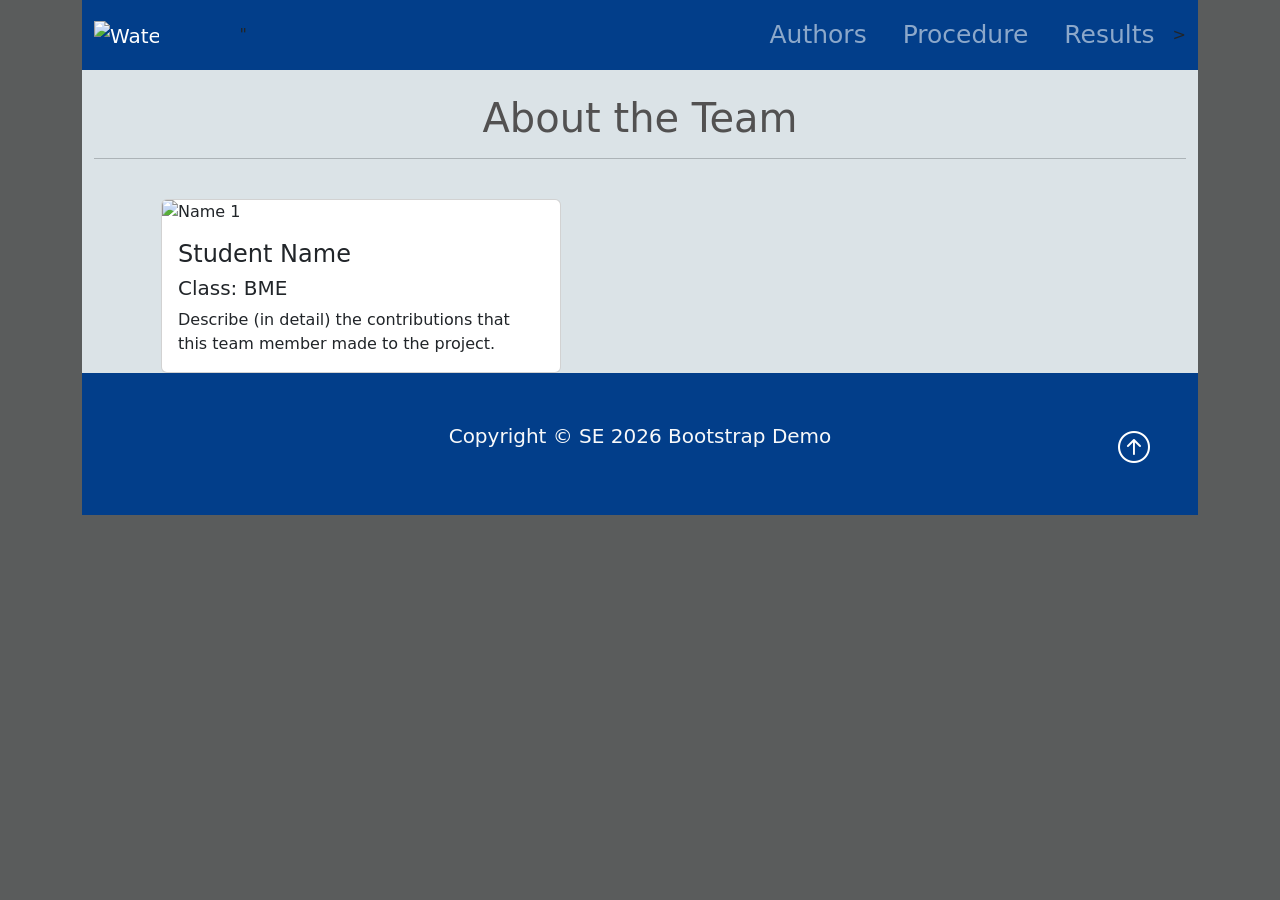
==== authors.html @ 17f99d76 "added" ====
<!DOCTYPE html>
<html lang="en">

<head>
    <meta charset="UTF-8">
    <meta name="viewport" content="width=device-width, initial-scale=1.0">
    <title>Activity 2.1.5 Class Demo</title>
    <link href="https://cdn.jsdelivr.net/npm/bootstrap@5.3.8/dist/css/bootstrap.min.css" rel="stylesheet"
        integrity="sha384-sRIl4kxILFvY47J16cr9ZwB07vP4J8+LH7qKQnuqkuIAvNWLzeN8tE5YBujZqJLB" crossorigin="anonymous">

    <link rel="stylesheet" href="https://cdn.jsdelivr.net/npm/bootstrap-icons@1.13.1/font/bootstrap-icons.min.css">
    <link rel="stylesheet" href="styles.css">

    <script src="https://cdn.jsdelivr.net/npm/bootstrap@5.3.8/dist/js/bootstrap.bundle.min.js"
        integrity="sha384-FKyoEForCGlyvwx9Hj09JcYn3nv7wiPVlz7YYwJrWVcXK/BmnVDxM+D2scQbITxI"
        crossorigin="anonymous"></script>
</head>

<body class="body">
    <div class="container-lg min-wh-100">
        <header>
            <!-- Navbar-->
            <nav class="navbar navbar-expand-lg nav-background-color" data-bs-theme="dark">
                <div class="container">
                    <a href="#" class="navbar-brand">
                        <img src="index.html" alt="Water Logo" class="d-inline-block align-text-top w-50">
                    </a>"

                    <!-- Hamburger Menu Button -->
                    <button class="navbar-toggler" type="button" data-bs-toggle="collapse" data-bs-target="#navmenu">
                        <span class="navbar-toggler-icon"></span>
                    </button>

                    <!-- Collapsible navbar menu with custom hover underline CSS animation-->
                    <div class="collapse navbar-collapse" id="navmenu"> <!-- Links to Hamburger icon-->
                        <ul class="navbar-nav ms-auto"> <!-- ms-auto provides auto margin spacing-->
                            <li class="nav-itm">
                                <a href="authors.html"
                                    class="nav-link hover-underline-animation nav-menu-item">Authors</a>
                            </li>
                            <li class="nav-itm">
                                <a href="procedure.html"
                                    class="nav-link hover-underline-animation nav-menu-item">Procedure</a>
                            </li>
                            <li class="nav-itm">
                                <a href="results.html"
                                    class="nav-link hover-underline-animation nav-menu-item">Results</a>
                            </li>

                        </ul>
                    </div>>
                </div>
            </nav>
        </header>

        <!-- Showcase-->
        <section class="authors">
            <div class="container">
                <br>
                <h1 class="text-center about-team">About the Team</h1>
                <hr><br>

                <div class="row row-cols-1 row-cols-md-2 g-4">
                    <div class="col">
                        <div class="card about">
                            <img src="img/tuffkennyboy.jpeg" alt="Name 1" class="card-img-top">
                            <div class="card-body">
                                <h4 class="card-title">Student Name</h4>
                                <h5>Class: BME</h5>
                                <p class="card-text">Describe (in detail) the contributions that
                                    this team member made to the project.</p>
                            </div>
                        </div>
                    </div>
                </div>
            </div>
        </section>



        <!-- Footer-->
        <footer class="p-5 footer text-light text-center position-relative">
            <div class="container">
                <p class="lead">Copyright &copy; SE 2026 Bootstrap Demo</p>
                <a href="#" class="position-absolute bottom-0 end-0 p-5">
                    <i class="bi bi-arrow-up-circle h2 icon-white"></i>
                </a>
            </div>
        </footer>

    </div>

</body>

</html>
---- styles.css ----
/* ----------------- Class CSS ----------------- */

.about{
    width:400px;
    margin: auto;
}

.about-team{
    color:rgb(82, 81, 81)
}

.authors{
    background-color: #dbe3e7;
}

.body{
    background-color: rgb(90, 92, 92);
}

.chartjs-sample{
    background-color: #8fa3ab;
}

.footer{                
    background-color: #023E8A;
}

.icon-white{            /* Arrow icon at bottom of page */
    color: #FFFFFF;
}

.nav-background-color{   /* navbar background color */
    background-color: #023E8A;
}

.nav-menu-item{               /* navbar link text properties */
    font-size:25px;
    margin-left: 10px;
    margin-right: 10px;
}

.overview{
    background-color: #dbe3e7;
}

.overview-left-padding{
    padding-left: 20px;
}

.overview-right-padding{  
    padding-right: 20px;
}

.procedure{
    background-color: #dbe3e7;
    padding: 1px;
}

.showcase{
    background-color: #8fa3ab; /*#0096c7*/
}

/* ----------------- ID CSS ----------------- */

/* -----------------Underline Animation CSS -----------------*/
#chart-wrapper{
    margin: auto;
    padding: 10px; 
    min-height: 400px;
    background-color: whitesmoke !important;
    justify-content: center;
    align-items: center;  
}



.hover-underline-animation {
    display: inline-block;
    position: relative;
    /*color: #0087ca;*/
  }
  
.hover-underline-animation:after {
    content: '';
    position: absolute;
    width: 100%;
    transform: scaleX(0);
    height: 2px;
    bottom: 0;
    left: 0;
    background-color: #eae6e6;
    /*transform-origin: bottom right;*/
    transition: transform 0.35s ease-out;
}
  
.hover-underline-animation:hover:after {
    transform: scaleX(1);
    /*transform-origin: bottom left;*/
}
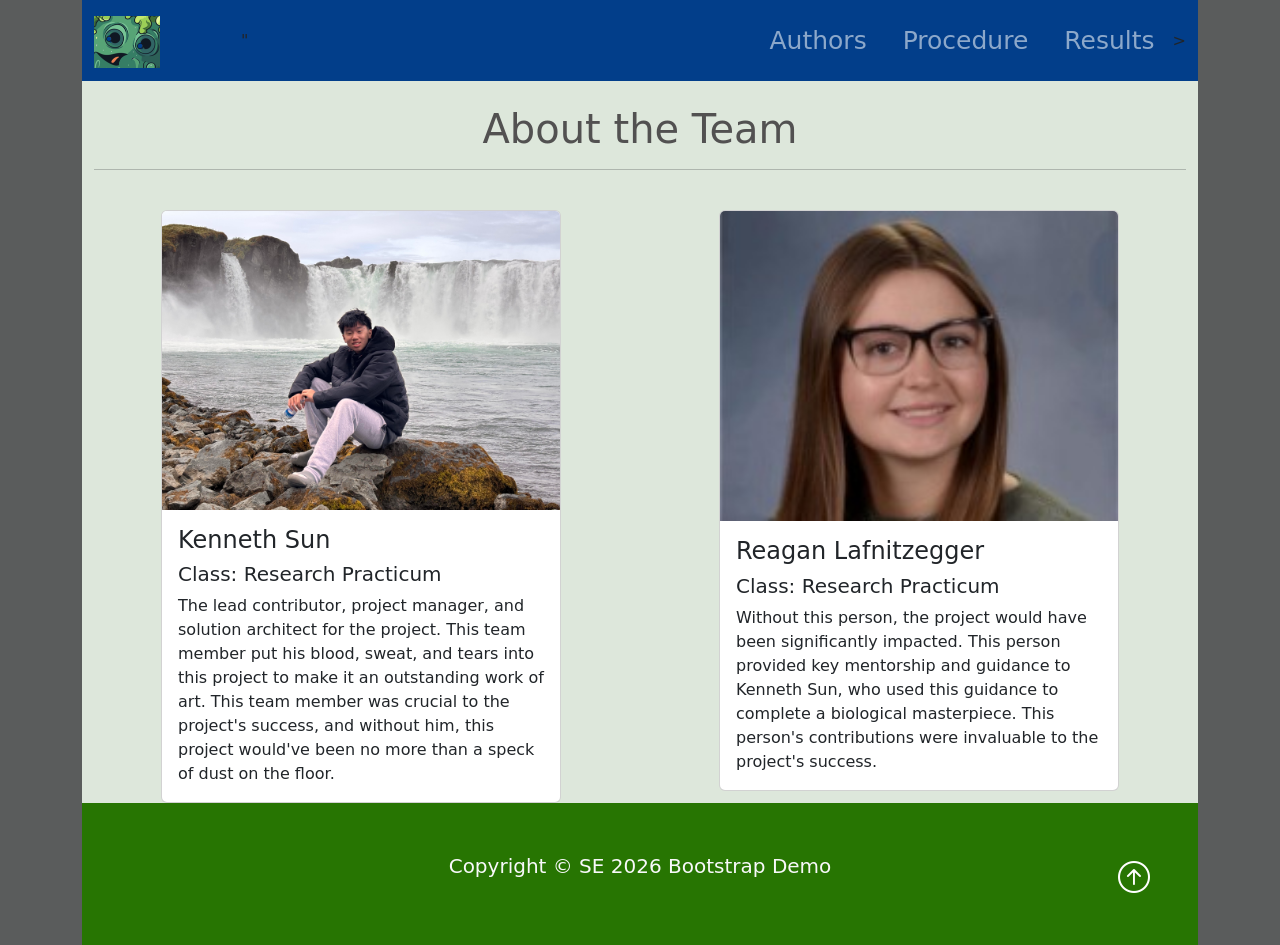
==== commit 1cdff58b: "added website features" ====
--- a/authors.html
+++ b/authors.html
@@ -22,8 +22,8 @@
             <!-- Navbar-->
             <nav class="navbar navbar-expand-lg nav-background-color" data-bs-theme="dark">
                 <div class="container">
-                    <a href="#" class="navbar-brand">
-                        <img src="index.html" alt="Water Logo" class="d-inline-block align-text-top w-50">
+                    <a href="index.html" class="navbar-brand">
+                        <img src="img/logo.png" alt="Algae Logo" class="d-inline-block align-text-top w-50">
                     </a>"
 
                     <!-- Hamburger Menu Button -->
@@ -63,12 +63,21 @@
                 <div class="row row-cols-1 row-cols-md-2 g-4">
                     <div class="col">
                         <div class="card about">
-                            <img src="img/tuffkennyboy.jpeg" alt="Name 1" class="card-img-top">
+                            <img src="img/tuffkennyboy.jpg" alt="Kenneth Sun" class="card-img-top">
                             <div class="card-body">
-                                <h4 class="card-title">Student Name</h4>
-                                <h5>Class: BME</h5>
-                                <p class="card-text">Describe (in detail) the contributions that
-                                    this team member made to the project.</p>
+                                <h4 class="card-title">Kenneth Sun</h4>
+                                <h5>Class: Research Practicum</h5>
+                                <p class="card-text">The lead contributor, project manager, and solution architect for the project.  This team member put his blood, sweat, and tears into this project to make it an outstanding work of art.  This team member was crucial to the project's success, and without him, this project would've been no more than a speck of dust on the floor.</p>
+                            </div>
+                        </div>
+                    </div>
+                    <div class="col">
+                        <div class="card about">
+                            <img src="img/lafnitz.jpg" alt="Reagan Lafnitzegger" class="card-img-top">
+                            <div class="card-body">
+                                <h4 class="card-title">Reagan Lafnitzegger</h4>
+                                <h5>Class: Research Practicum</h5>
+                                <p class="card-text">Without this person, the project would have been significantly impacted.  This person provided key mentorship and guidance to Kenneth Sun, who used this guidance to complete a biological masterpiece.  This person's contributions were invaluable to the project's success.</p>
                             </div>
                         </div>
                     </div>
--- a/styles.css
+++ b/styles.css
@@ -10,7 +10,7 @@
 }
 
 .authors{
-    background-color: #dbe3e7;
+    background-color: #dde7db;
 }
 
 .body{
@@ -22,7 +22,7 @@
 }
 
 .footer{                
-    background-color: #023E8A;
+    background-color: #277502;
 }
 
 .icon-white{            /* Arrow icon at bottom of page */
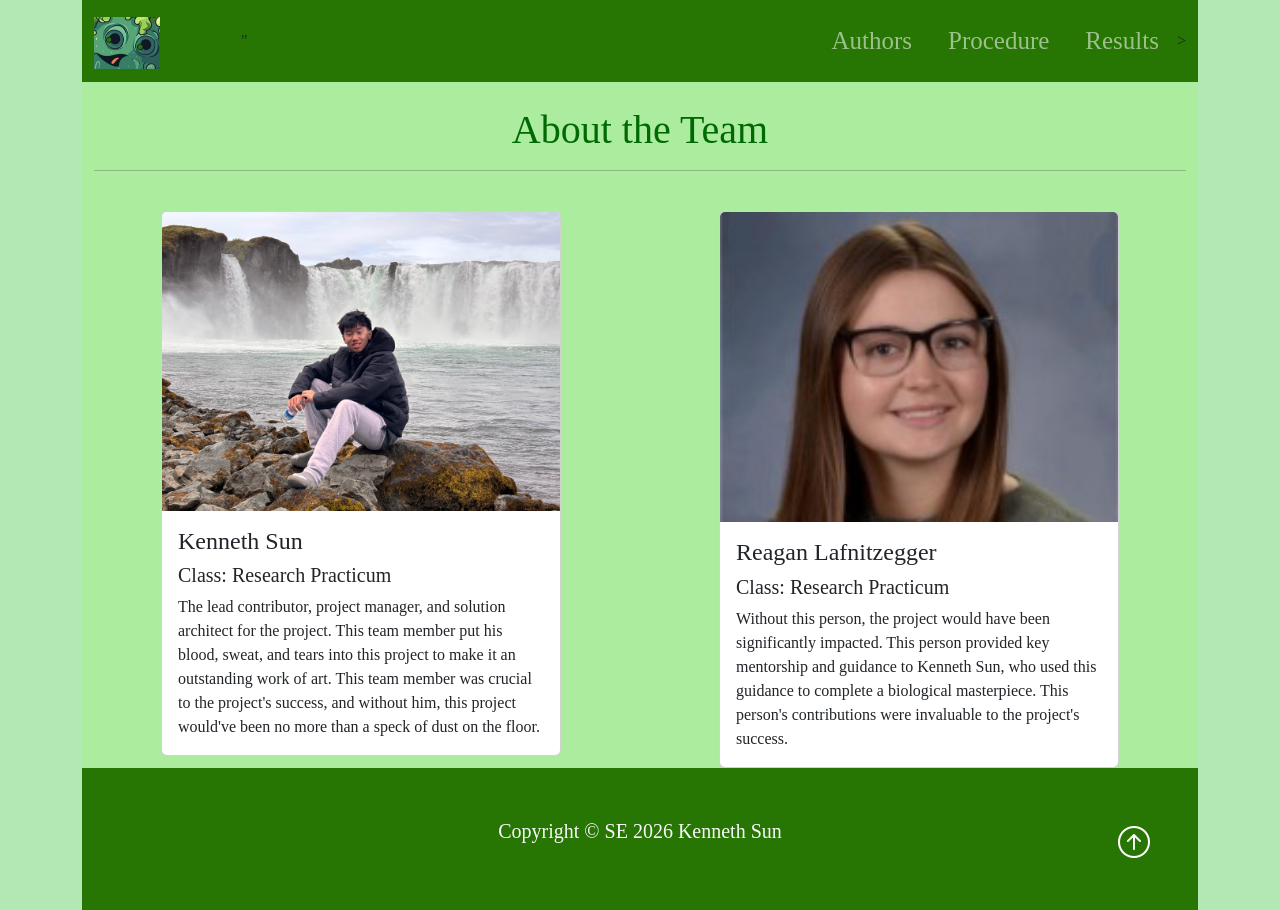
==== commit a9e7114c: "added copyright" ====
--- a/authors.html
+++ b/authors.html
@@ -90,7 +90,7 @@
         <!-- Footer-->
         <footer class="p-5 footer text-light text-center position-relative">
             <div class="container">
-                <p class="lead">Copyright &copy; SE 2026 Bootstrap Demo</p>
+                <p class="lead">Copyright &copy; SE 2026 Kenneth Sun</p>
                 <a href="#" class="position-absolute bottom-0 end-0 p-5">
                     <i class="bi bi-arrow-up-circle h2 icon-white"></i>
                 </a>
--- a/styles.css
+++ b/styles.css
@@ -3,22 +3,23 @@
 .about{
     width:400px;
     margin: auto;
+    font-family:'sans-serif';
 }
 
 .about-team{
-    color:rgb(82, 81, 81)
+    color:rgb(0, 105, 3)
 }
 
 .authors{
-    background-color: #dde7db;
+    background-color: #abec9f;
 }
 
 .body{
-    background-color: rgb(90, 92, 92);
+    background-color: rgb(178, 232, 180);
 }
 
 .chartjs-sample{
-    background-color: #8fa3ab;
+    background-color: #c7fcdb;
 }
 
 .footer{                
@@ -30,7 +31,7 @@
 }
 
 .nav-background-color{   /* navbar background color */
-    background-color: #023E8A;
+    background-color: #277502;
 }
 
 .nav-menu-item{               /* navbar link text properties */
@@ -57,7 +58,7 @@
 }
 
 .showcase{
-    background-color: #8fa3ab; /*#0096c7*/
+    background-color: #000000; /*#0096c7*/
 }
 
 /* ----------------- ID CSS ----------------- */
@@ -96,4 +97,7 @@
 .hover-underline-animation:hover:after {
     transform: scaleX(1);
     /*transform-origin: bottom left;*/
+}
+*{
+    font-family:'Times New Roman', Times, serif;
 }
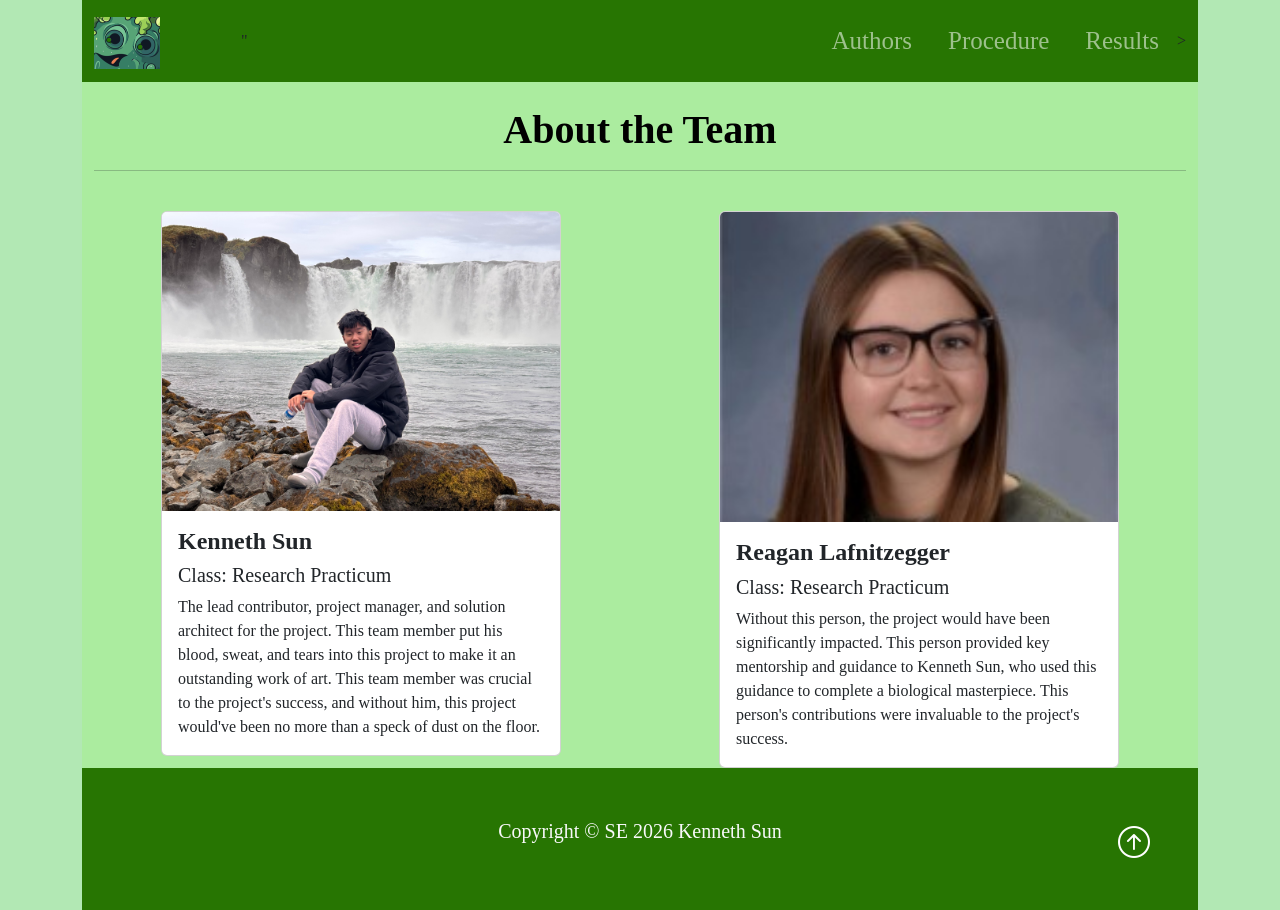
==== commit 451585f5: "updates" ====
--- a/authors.html
+++ b/authors.html
@@ -57,7 +57,7 @@
         <section class="authors">
             <div class="container">
                 <br>
-                <h1 class="text-center about-team">About the Team</h1>
+                <h1 class="text-center about-team"><strong>About the Team</strong></h1>
                 <hr><br>
 
                 <div class="row row-cols-1 row-cols-md-2 g-4">
@@ -65,7 +65,7 @@
                         <div class="card about">
                             <img src="img/tuffkennyboy.jpg" alt="Kenneth Sun" class="card-img-top">
                             <div class="card-body">
-                                <h4 class="card-title">Kenneth Sun</h4>
+                                <h4 class="card-title"><strong>Kenneth Sun</strong></h4>
                                 <h5>Class: Research Practicum</h5>
                                 <p class="card-text">The lead contributor, project manager, and solution architect for the project.  This team member put his blood, sweat, and tears into this project to make it an outstanding work of art.  This team member was crucial to the project's success, and without him, this project would've been no more than a speck of dust on the floor.</p>
                             </div>
@@ -75,7 +75,7 @@
                         <div class="card about">
                             <img src="img/lafnitz.jpg" alt="Reagan Lafnitzegger" class="card-img-top">
                             <div class="card-body">
-                                <h4 class="card-title">Reagan Lafnitzegger</h4>
+                                <h4 class="card-title"><strong>Reagan Lafnitzegger</strong></h4>
                                 <h5>Class: Research Practicum</h5>
                                 <p class="card-text">Without this person, the project would have been significantly impacted.  This person provided key mentorship and guidance to Kenneth Sun, who used this guidance to complete a biological masterpiece.  This person's contributions were invaluable to the project's success.</p>
                             </div>
--- a/styles.css
+++ b/styles.css
@@ -47,6 +47,7 @@
 .overview-left-padding{
     padding-left: 20px;
 }
+
 
 .overview-right-padding{  
     padding-right: 20px;
@@ -100,4 +101,7 @@
 }
 *{
     font-family:'Times New Roman', Times, serif;
+}
+.text-center {
+    color: #000000;
 }
